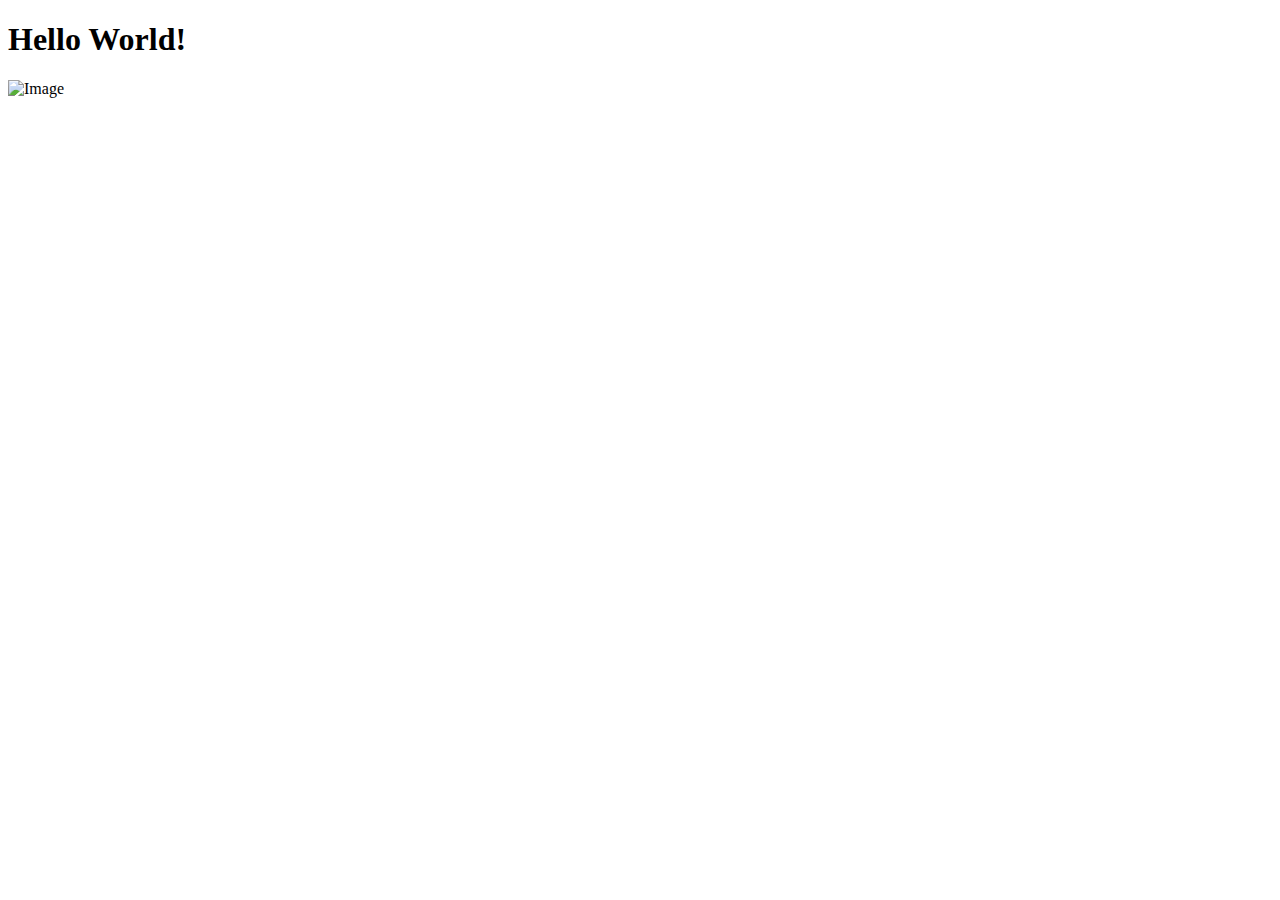
==== index.html @ 2a3d6399 "Initial commit" ====
<!DOCTYPE html>
<html>
  <head>
    <title>El meu projecte</title>
    <link rel="stylesheet" type="text/css" href="css/styles.css" />
    <script src="js/script.js"></script>
  </head>
  <body>
    <h1>Hello World!</h1>
    <img src="path/to/image.jpg" alt="Image" />
  </body>
</html>
---- css/styles.css ----
/* Add your CSS styles here */

/* Example styles for working with images */
img {
  max-width: 100%;
  height: auto;
}

.image-container {
  display: flex;
  justify-content: center;
  align-items: center;
  height: 300px;
  border: 1px solid #ccc;
  margin-bottom: 20px;
}

.image-container img {
  max-width: 100%;
  max-height: 100%;
  object-fit: contain;
}
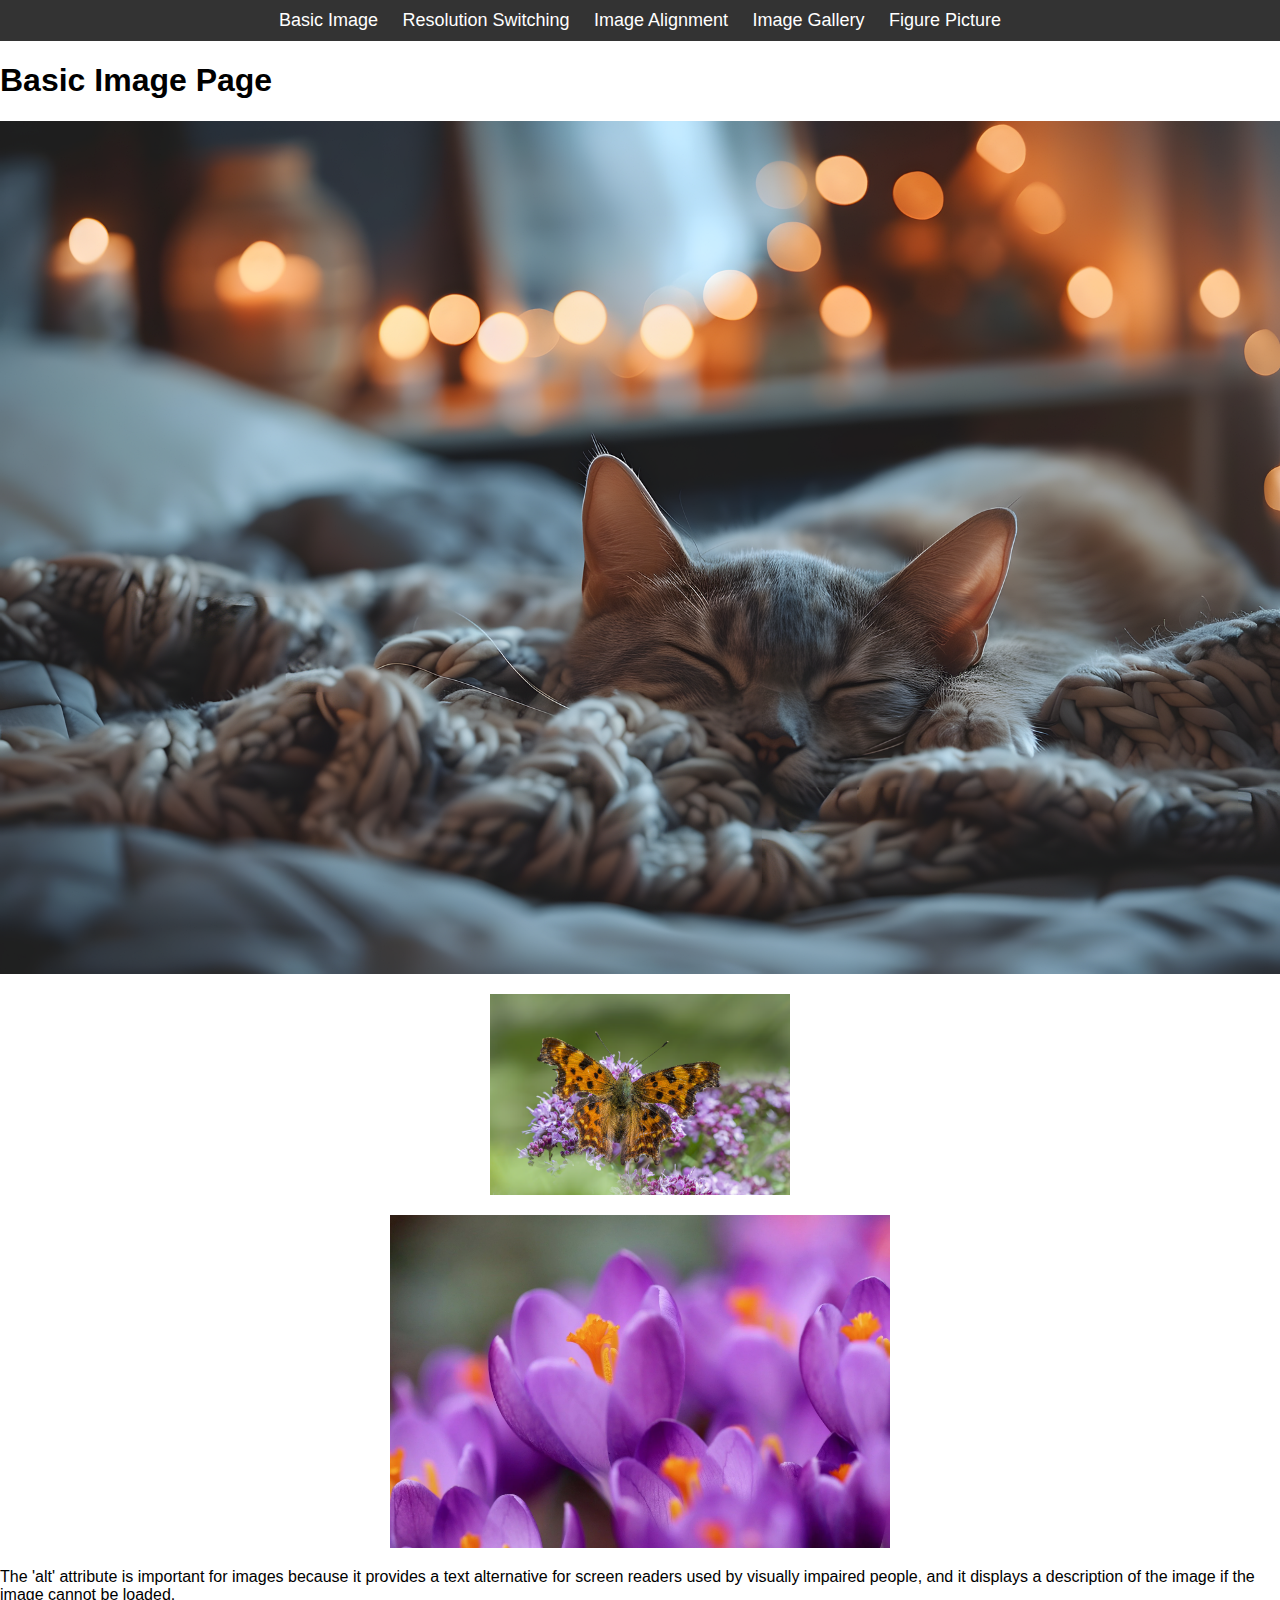
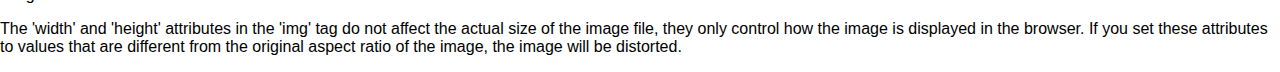
==== commit d50a1bda: "Fixed for Netlify" ====
--- a/index.html
+++ b/index.html
@@ -1,12 +1,41 @@
 <!DOCTYPE html>
-<html>
+<html lang="en">
   <head>
-    <title>El meu projecte</title>
-    <link rel="stylesheet" type="text/css" href="css/styles.css" />
-    <script src="js/script.js"></script>
+    <meta charset="UTF-8" />
+    <meta name="viewport" content="width=device-width, initial-scale=1.0" />
+    <title>Basic Image Page</title>
+    <link rel="stylesheet" href="css/resolution_switching.css" />
+    <link rel="stylesheet" href="css/navbar.css" />
   </head>
   <body>
-    <h1>Hello World!</h1>
-    <img src="path/to/image.jpg" alt="Image" />
+    <nav>
+      <ul>
+        <li><a href="index.html">Basic Image</a></li>
+        <li><a href="resolution_switching.html">Resolution Switching</a></li>
+        <li><a href="image_alignment.html">Image Alignment</a></li>
+        <li><a href="image_gallery.html">Image Gallery</a></li>
+        <li><a href="figure_picture.html">Figure Picture</a></li>
+      </ul>
+    </nav>
+
+    <h1>Basic Image Page</h1>
+
+    <img src="img/cat.png" alt="A cat sleeping" />
+    <img src="img/petals.avif" alt="Petals" width="300" height="200" />
+    <img src="img/crocus.webp" alt="Crocus" width="500" height="300" />
+
+    <p>
+      The 'alt' attribute is important for images because it provides a text
+      alternative for screen readers used by visually impaired people, and it
+      displays a description of the image if the image cannot be loaded.
+    </p>
+
+    <p>
+      The 'width' and 'height' attributes in the 'img' tag do not affect the
+      actual size of the image file, they only control how the image is
+      displayed in the browser. If you set these attributes to values that are
+      different from the original aspect ratio of the image, the image will be
+      distorted.
+    </p>
   </body>
 </html>
--- a/css/resolution_switching.css
+++ b/css/resolution_switching.css
@@ -0,0 +1,16 @@
+body {
+  font-family: Arial, sans-serif;
+  margin: 0;
+  padding: 0;
+}
+.container {
+  max-width: 1000px;
+  margin: 0 auto;
+  padding: 20px;
+}
+img {
+  max-width: 100%;
+  height: auto;
+  display: block;
+  margin: 20px auto;
+}
--- a/css/navbar.css
+++ b/css/navbar.css
@@ -0,0 +1,25 @@
+nav {
+  background-color: #333;
+  padding: 10px 0;
+  text-align: center;
+}
+nav ul {
+  list-style-type: none;
+  margin: 0;
+  padding: 0;
+}
+nav ul li {
+  display: inline;
+  margin-right: 20px;
+}
+nav ul li:last-child {
+  margin-right: 0;
+}
+nav ul li a {
+  color: #fff;
+  text-decoration: none;
+  font-size: 18px;
+}
+nav ul li a:hover {
+  color: #ffcc00;
+}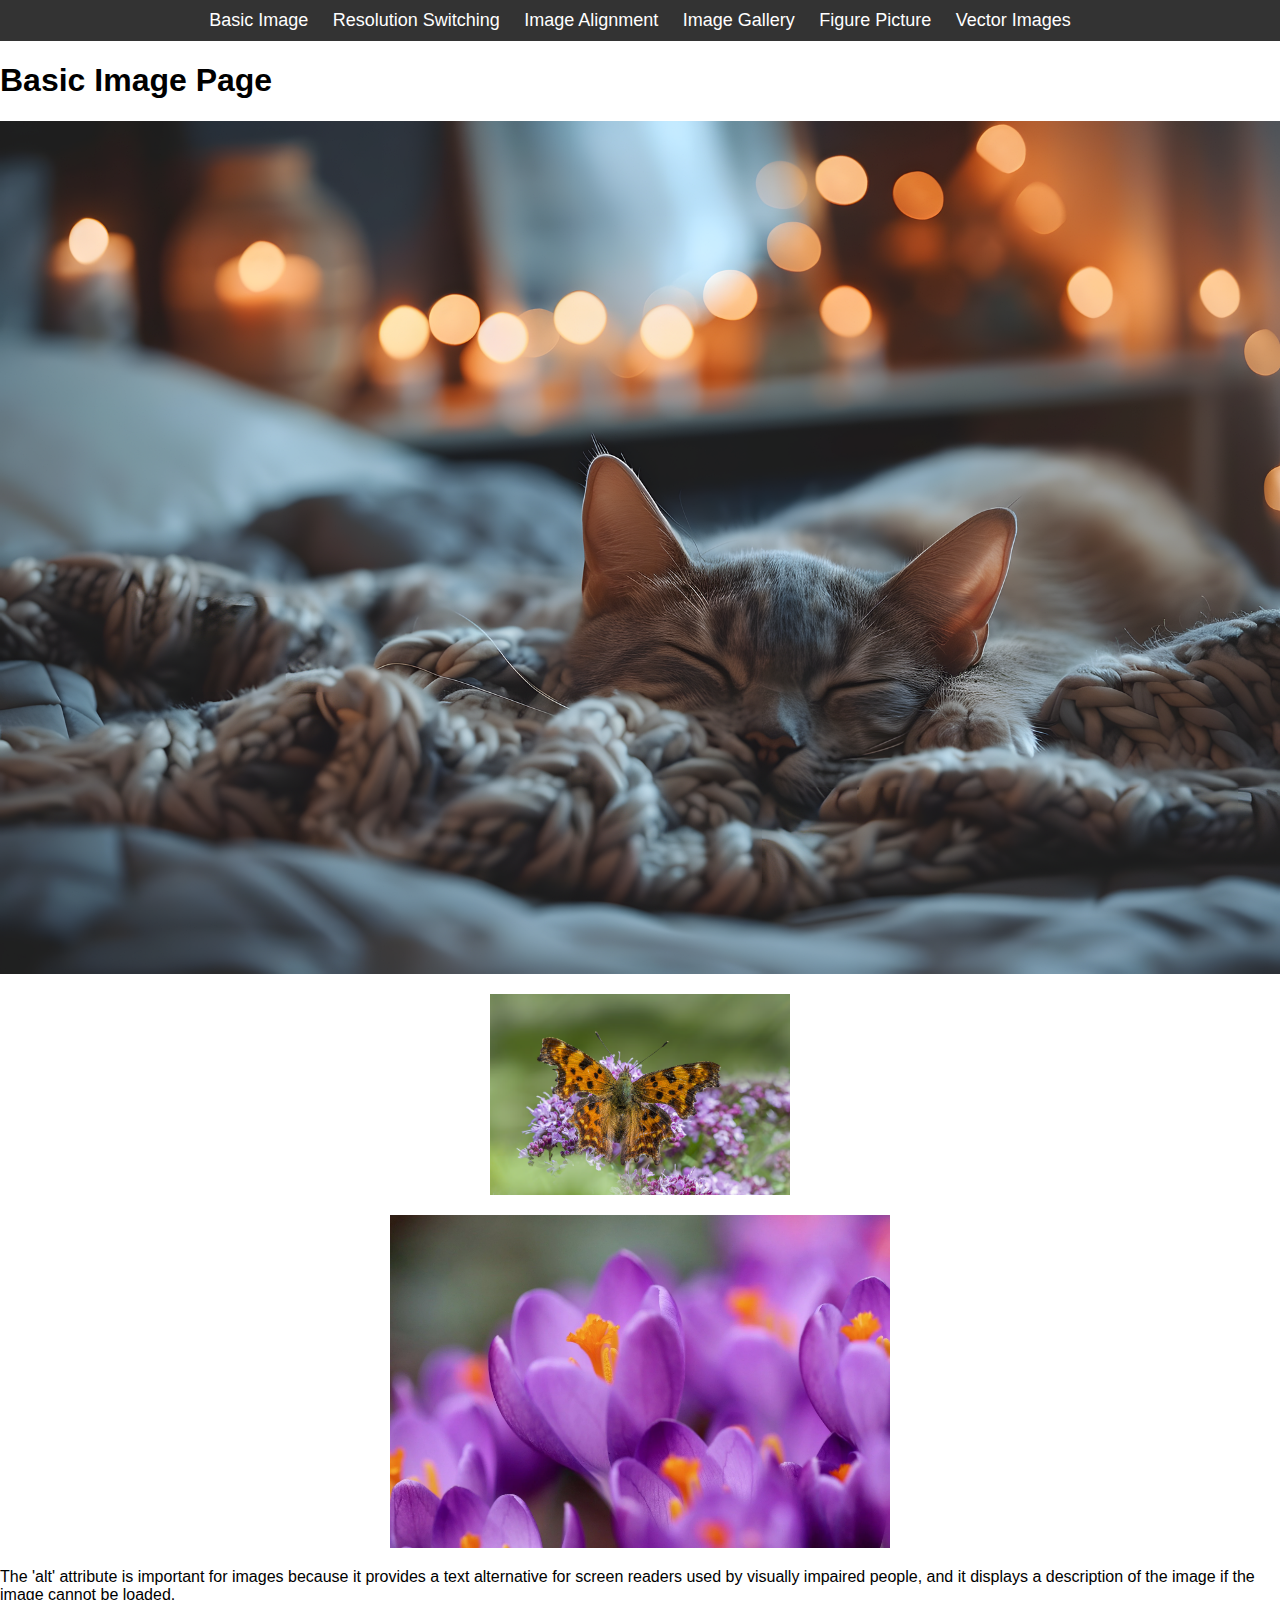
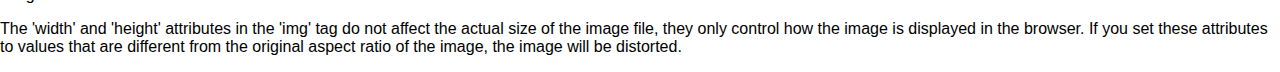
==== commit d634513e: "Vector Images Finished" ====
--- a/index.html
+++ b/index.html
@@ -15,6 +15,7 @@
         <li><a href="image_alignment.html">Image Alignment</a></li>
         <li><a href="image_gallery.html">Image Gallery</a></li>
         <li><a href="figure_picture.html">Figure Picture</a></li>
+        <li><a href="vector_images.html">Vector Images</a></li>
       </ul>
     </nav>
 
